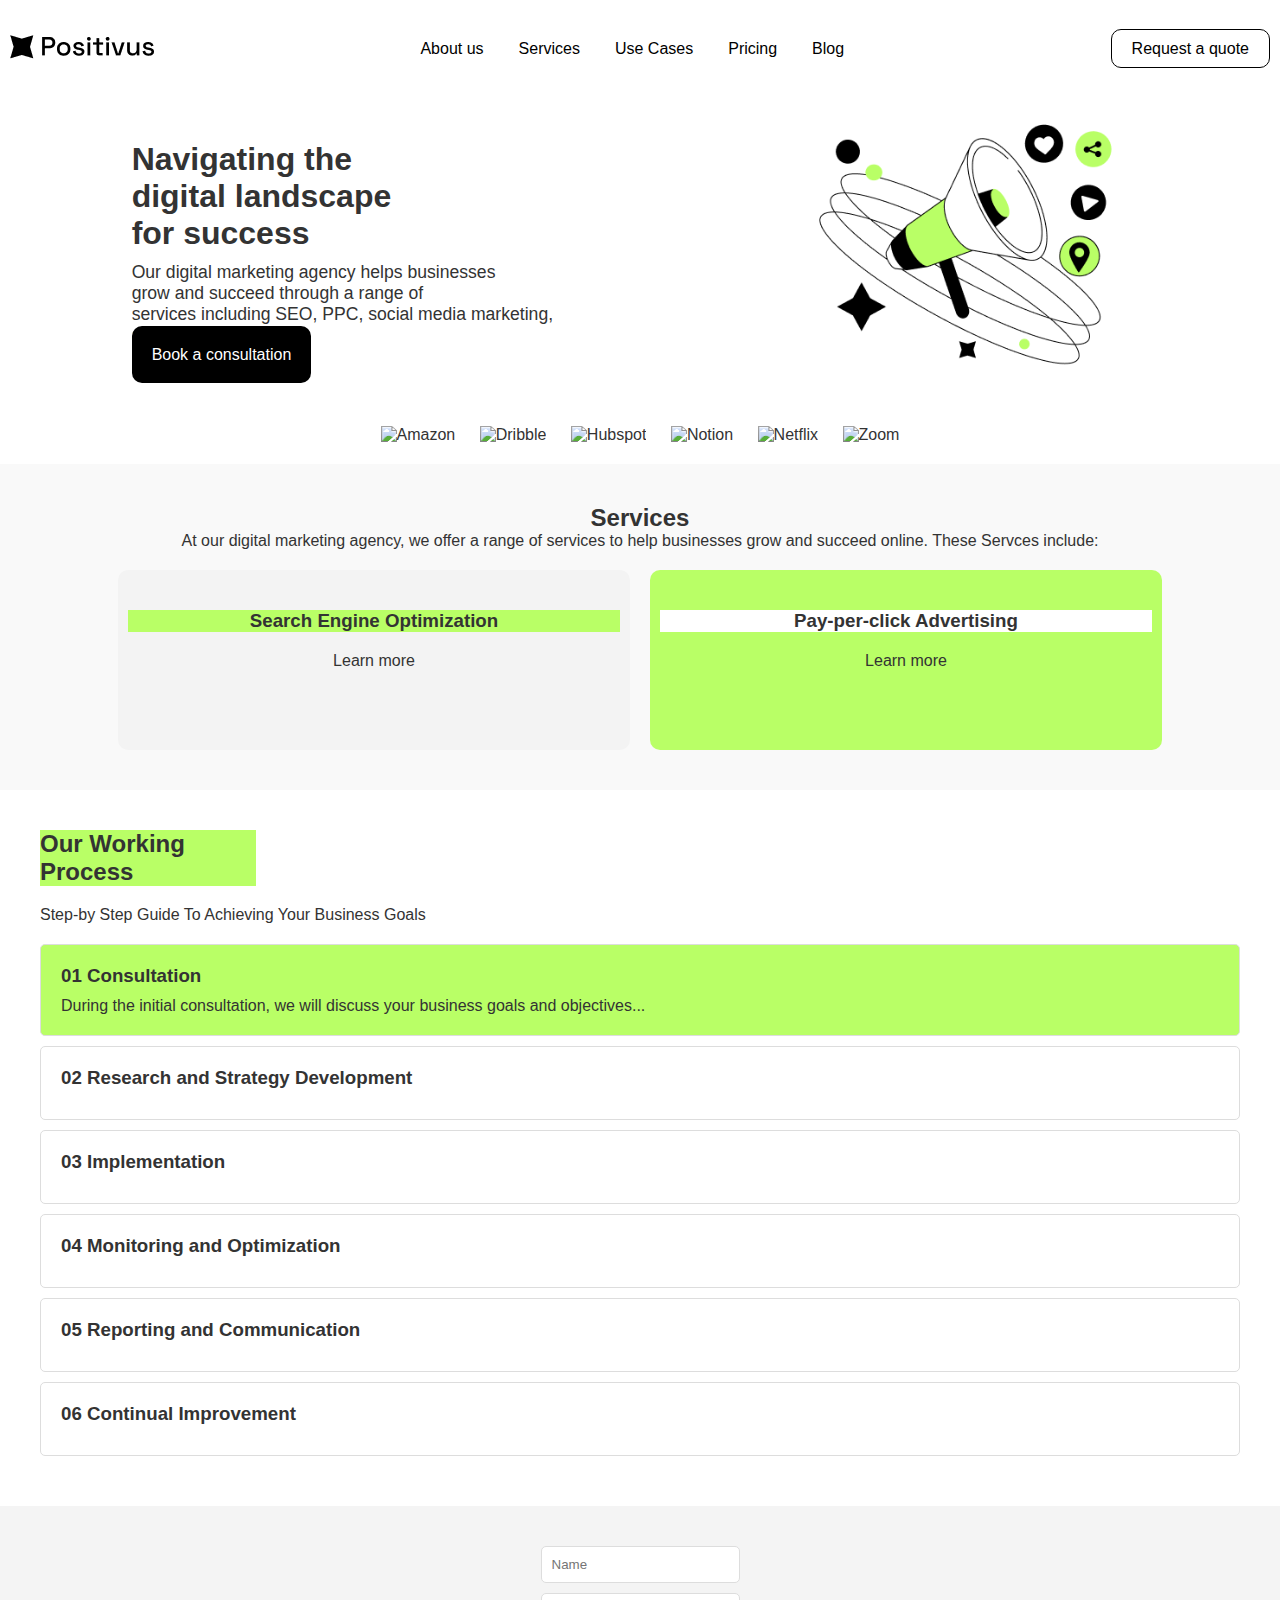
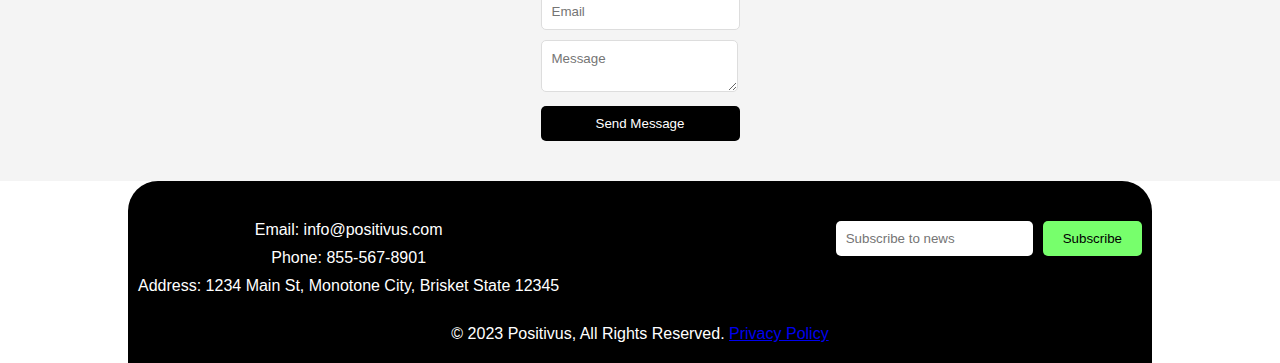
==== index.html @ 98055e0d "Positivus Digital Marketing" ====
<!DOCTYPE html>
<html lang="en">

<head>
    <meta charset="UTF-8">
    <meta name="viewport" content="width=device-width, initial-scale=1.0">
    <title>Positivus Digital Marketing</title>
    <link rel="stylesheet" href="./style.css">
</head>

<body>
    <!-- Header and Navbar Section -->
    <header>
        <div class="container">
            <div class="logo">
                <img src="./updated -images/Logo.png" alt="Positivus Logo">
                <!-- <h1>Positivus</h1> -->
            </div>
            <nav class="navbar">
                <ul>
                    <li><a href="#">About us</a></li>
                    <li><a href="#">Services</a></li>
                    <li><a href="#">Use Cases</a></li>
                    <li><a href="#">Pricing</a></li>
                    <li><a href="#">Blog</a></li>
                </ul>
            </nav>
            <div class="cta-button">
                <a href="#">Request a quote</a>
            </div>
        </div>
    </header>

    <!-- Main Banner Section -->
    <section class="banner">
        <div class="banner-div">
            <div class="banner-div1">
                <h1>Navigating the <br> digital landscape <br> for success</h1>
                <p>Our digital marketing agency helps businesses <br> grow and succeed through a range of <br> services including
                    SEO, PPC, social media marketing, <br>and content creation.</p>
                    <a href="#" class="btn">Book a consultation</a>
            </div>
            
            <img src="./updated -images/Frame 29.png" alt="" class="img22">
        </div>


    </section>

    <!-- Client Logos Section -->
    <section class="clients">
        <div class="client-logos">
            <img src="https://images.crowdspring.com/blog/wp-content/uploads/2023/07/03162944/amazon-logo-1.png"
                alt="Amazon">
            <img src="https://cdnlogo.com/logos/d/18/dribbble.svg" alt="Dribble">
            <img src="https://e7.pngegg.com/pngimages/281/858/png-clipart-logo-hubspot-inc-marketing-asg-capital-group-pty-ltd-brand-marketing-text-orange-thumbnail.png"
                alt="Hubspot">
            <img src="https://w7.pngwing.com/pngs/734/211/png-transparent-notion-logo-landscape-tech-companies-thumbnail.png"
                alt="Notion">
            <img src="https://encrypted-tbn0.gstatic.com/images?q=tbn:ANd9GcRQeRoc_BhrP-jahuwf0Hrxe48LiP6DiHWiiw&s"
                alt="Netflix">
            <img src="https://encrypted-tbn0.gstatic.com/images?q=tbn:ANd9GcS46NLYn85TeNKEI_LOfa6_KCtRcRvNSYjHnw&s"
                alt="Zoom">
        </div>
    </section>

    <!-- Services Section -->
    <section class="services">
        <div class="services-txt">
            <h2>Services</h2>
        <p>At our digital marketing agency, we offer a range of services to help businesses grow and succeed online.
            These Servces include:</p>
        </div>
        
        <div class="service-boxes">
            <div class="service-box1">
                <h3 style="background: #b9ff66; margin-top: 30px; width: auto;">Search Engine Optimization</h3>
                <p style="margin-top: 20px;">Learn more</p>
            </div>
            <div class="service-box">
                <h3  style="background: #ffffff; margin-top: 30px; width: auto;">Pay-per-click Advertising</h3>
                <p style="margin-top: 20px;">Learn more</p>
            </div>
        </div>
    </section>

    <!-- Working Process Section -->
    <section class="process">
        <h2 style="background-color: #b9ff66; width: 18%;">Our Working Process</h2>
        <p class="pp2">Step-by Step Guide To Achieving Your Business Goals</p>
        <div class="accordion">
            <div class="accordion-item" style="background-color: #b9ff66;">
                <h3>01 Consultation</h3>
                <p>During the initial consultation, we will discuss your business goals and objectives...</p>
            </div>
            <div class="accordion-item">
                <h3>02 Research and Strategy Development</h3>
            </div>
            <div class="accordion-item">
                <h3>03 Implementation</h3>
            </div>
            <div class="accordion-item">
                <h3>04 Monitoring and Optimization</h3>
            </div>
            <div class="accordion-item">
                <h3>05 Reporting and Communication</h3>
            </div>
            <div class="accordion-item">
                <h3>06 Continual Improvement</h3>
            </div>
        </div>
    </section>

    <!-- Contact Form Section -->
    <section class="contact">
        <form>
            <div class="form-group">
                <input type="text" name="name" placeholder="Name">
            </div>
            <div class="form-group">
                <input type="email" name="email" placeholder="Email">
            </div>
            <div class="form-group">
                <textarea name="message" placeholder="Message"></textarea>
            </div>
            <button type="submit">Send Message</button>
        </form>
    </section>

    <!-- Footer Section -->
    <footer>
        <div class="footer-container">
            <div class="footer-info">
                <p>Email: info@positivus.com</p>
                <p>Phone: 855-567-8901</p>
                <p>Address: 1234 Main St, Monotone City, Brisket State 12345</p>
            </div>
            <div class="subscribe">
                <form>
                    <input type="email" placeholder="Subscribe to news">
                    <button type="submit">Subscribe</button>
                </form>
            </div>
        </div>
        <p>© 2023 Positivus, All Rights Reserved. <a href="#">Privacy Policy</a></p>
    </footer>
</body>

</html>
---- style.css ----
/* General Styles */
* {
    margin: 0;
    padding: 0;
    box-sizing: border-box;
    font-family: Arial, sans-serif;
}

body {
    background-color: #fff;
    color: #333;
}

/* Header and Navbar */
header {
    /* background-color: #000; */
    padding-top: 20px;
    color: #fff;
}

.container {
    display: flex;
    justify-content: space-between;
    align-items: center;
    margin: 10px
}
.img22 {
    width: 30%;
}
.logo h1 {
    /* width: 150px; */
    color: black;
}

.navbar ul {
    list-style-type: none;
    display: flex;
    gap: 15px;
}

.navbar ul li a {
    color: black;
    text-decoration: none;
    margin: 10px;
    float: left;
}
.pp2 {
    margin-bottom: 20px;
    margin-top: 20px;
}
.cta-button a {
    background-color: transparent;
    padding: 10px 20px;
    color: #000;
    text-decoration: none;
    border-radius: 10px;
    border: 1px solid black;
}

/* Banner */
.banner {
    /* text-align: center; */
    padding-top: 20px;
    /* background-color: #f4f4f4;banner */
}

.banner h1 {
    font-size: 2em;
    margin-bottom: 10px;
}

.banner p {
    font-size: 1.1em;
}
.banner-div {
    display: flex;
    justify-content: space-around;
    align-items: center;
    margin: 20px;
}
.banner .btn {
    /* margin-top: 20px; */
    background-color: #000;
    color: #fff;
    padding: 20px 20px;
    text-decoration: none;
    border-radius: 10px;
    /* margin-top: 50px; */
    
}

/* Client Logos */
.clients {
    padding: 20px 0;
    text-align: center;
}

.client-logos img {
    margin: 0 10px;
    width: 14%;
}

/* Services */
.services {
    background-color: #f9f9f9;
    padding: 40px 0;
    text-align: center;
}

.service-boxes {
    display: flex;
    flex-wrap: wrap;
    justify-content: center;
    gap: 20px;
    padding-top: 20px;
}
.service-box1 {
    background-color: #f3f3f3;
    padding: 10px;
    width: 40%;
    height: 20vh;
    border-radius: 10px;
    text-align: center;
}
.service-box {
    background-color: #b9ff66;
    padding: 10px;
    width: 40%;
    height: 20vh;
    border-radius: 10px;
    text-align: center;
}

/* Working Process */
.process {
    padding: 40px;
    background-color: #fff;
}

.accordion-item {
    border: 1px solid #ddd;
    padding: 20px;
    margin-bottom: 10px;
    border-radius: 5px;
}

.accordion-item h3 {
    margin-bottom: 10px;
}

/* Contact Form */
    .contact {
        padding: 40px;
        background-color: #f4f4f4;
        display: flex;
        justify-content: center;
}

.contact form {
    display: flex;
    flex-direction: column;
    gap: 10px;
}

.contact input, .contact textarea {
    padding: 10px;
    border: 1px solid #ddd;
    border-radius: 5px;
}

.contact button {
    padding: 10px;
    background-color: #000;
    color: #fff;
    border: none;
    border-radius: 5px;
    cursor: pointer;
}

/* Footer */
footer {
    background-color: #000;
    color: #fff;
    padding: 20px 10px;
    text-align: center;
    height: 100%;
    width: 80%;
    margin: 0 auto;
    border-top-right-radius: 30px;
    border-top-left-radius: 30px;
}

.footer-container {
    display: flex;
    justify-content: space-between;
    padding: 20px 0;
}

.footer-container p {
    margin-bottom: 10px;
}

.subscribe form {
    display: flex;
    gap: 10px;
}

.subscribe input {
    padding: 10px;
    border: none;
    border-radius: 5px;
}

.subscribe button {
    background-color: #77ff6c;
    border: none;
    padding: 10px 20px;
    border-radius: 5px;
}

/* Responsive Styles */
@media screen and (max-width: 768px) {
    .container {
        flex-direction: column;
        align-items: flex-start;
    }

    .navbar ul {
        display: none;
    }
    .cta-button a {
        display: none;
    }
    .service-boxes {
        flex-direction: column;
        align-items: center;
    }

    .footer-container {
        flex-direction: column;
        align-items: center;
    }
    .banner-div {
        flex-wrap: wrap;
    }
    .img22 {
        width: 100%;
        padding-top: 50px;
    }
    .subscribe form {
        flex-wrap: wrap;
        justify-content: center;
    }
}
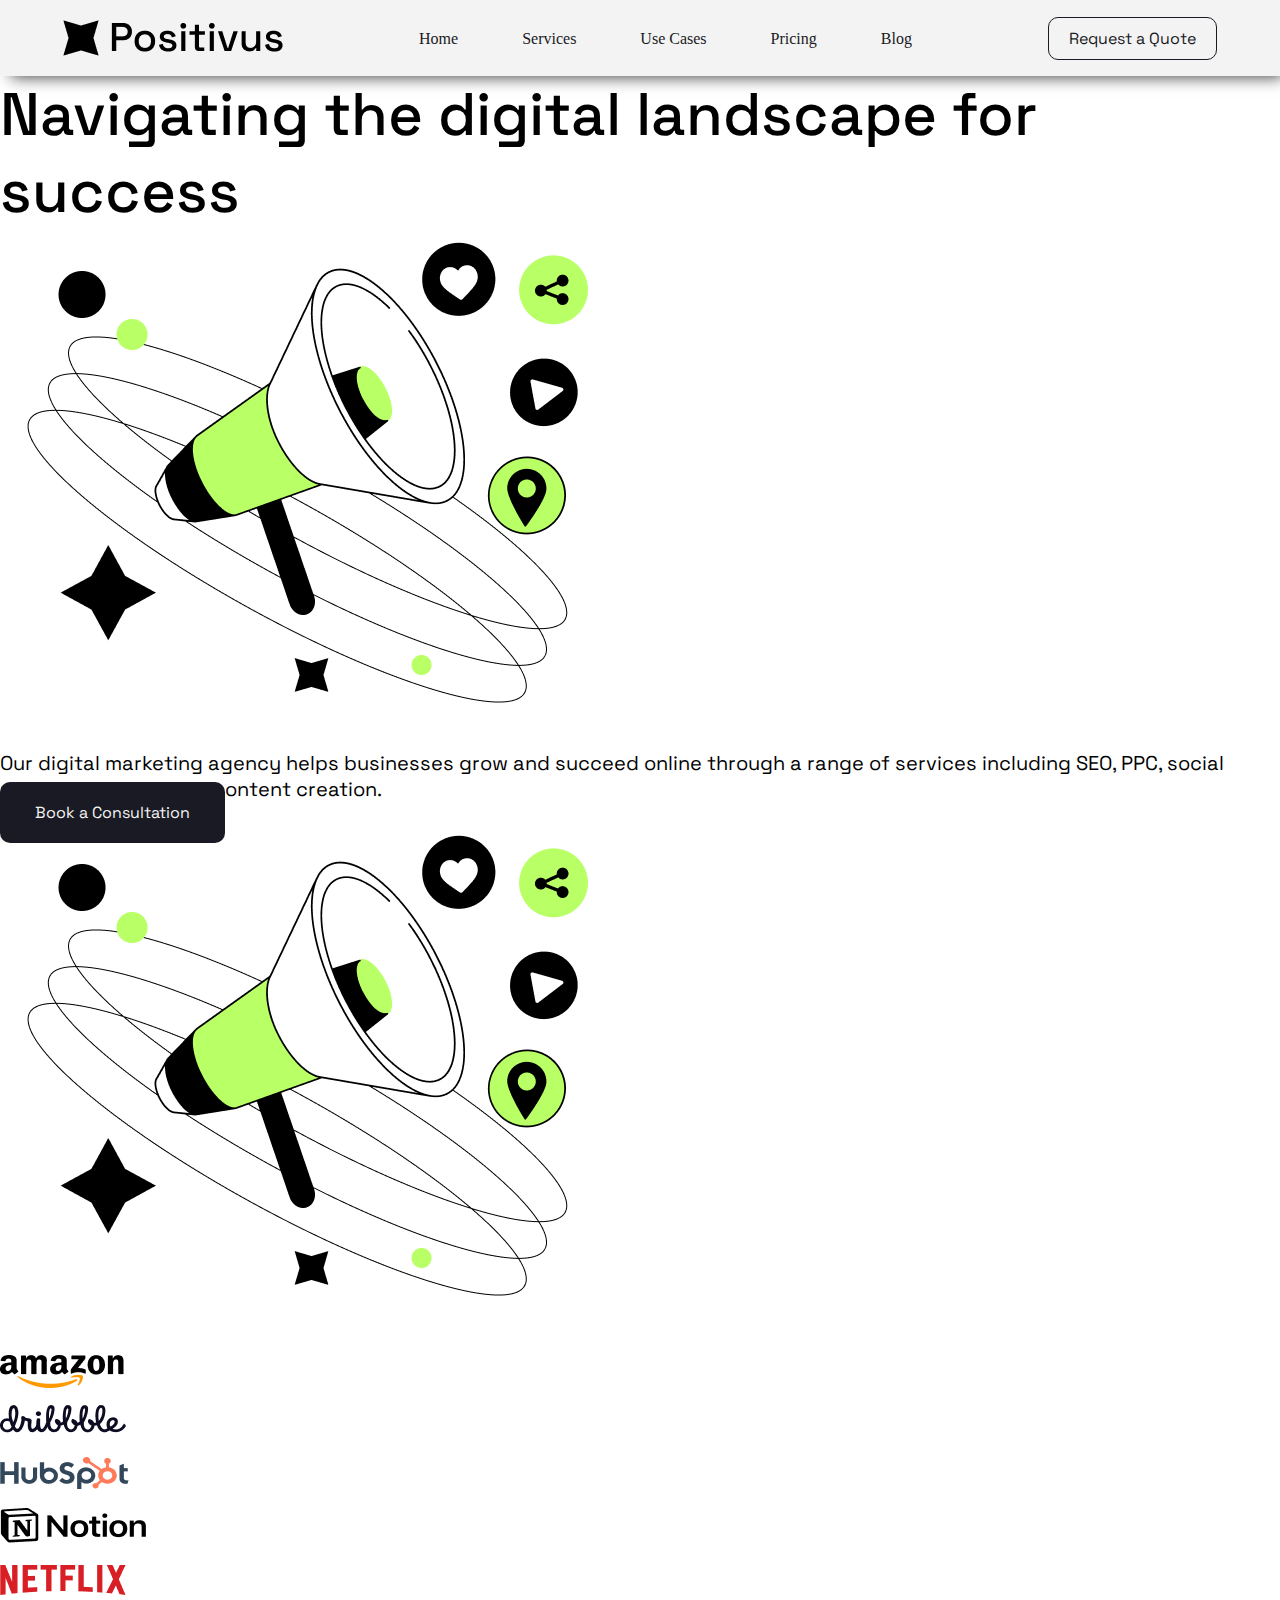
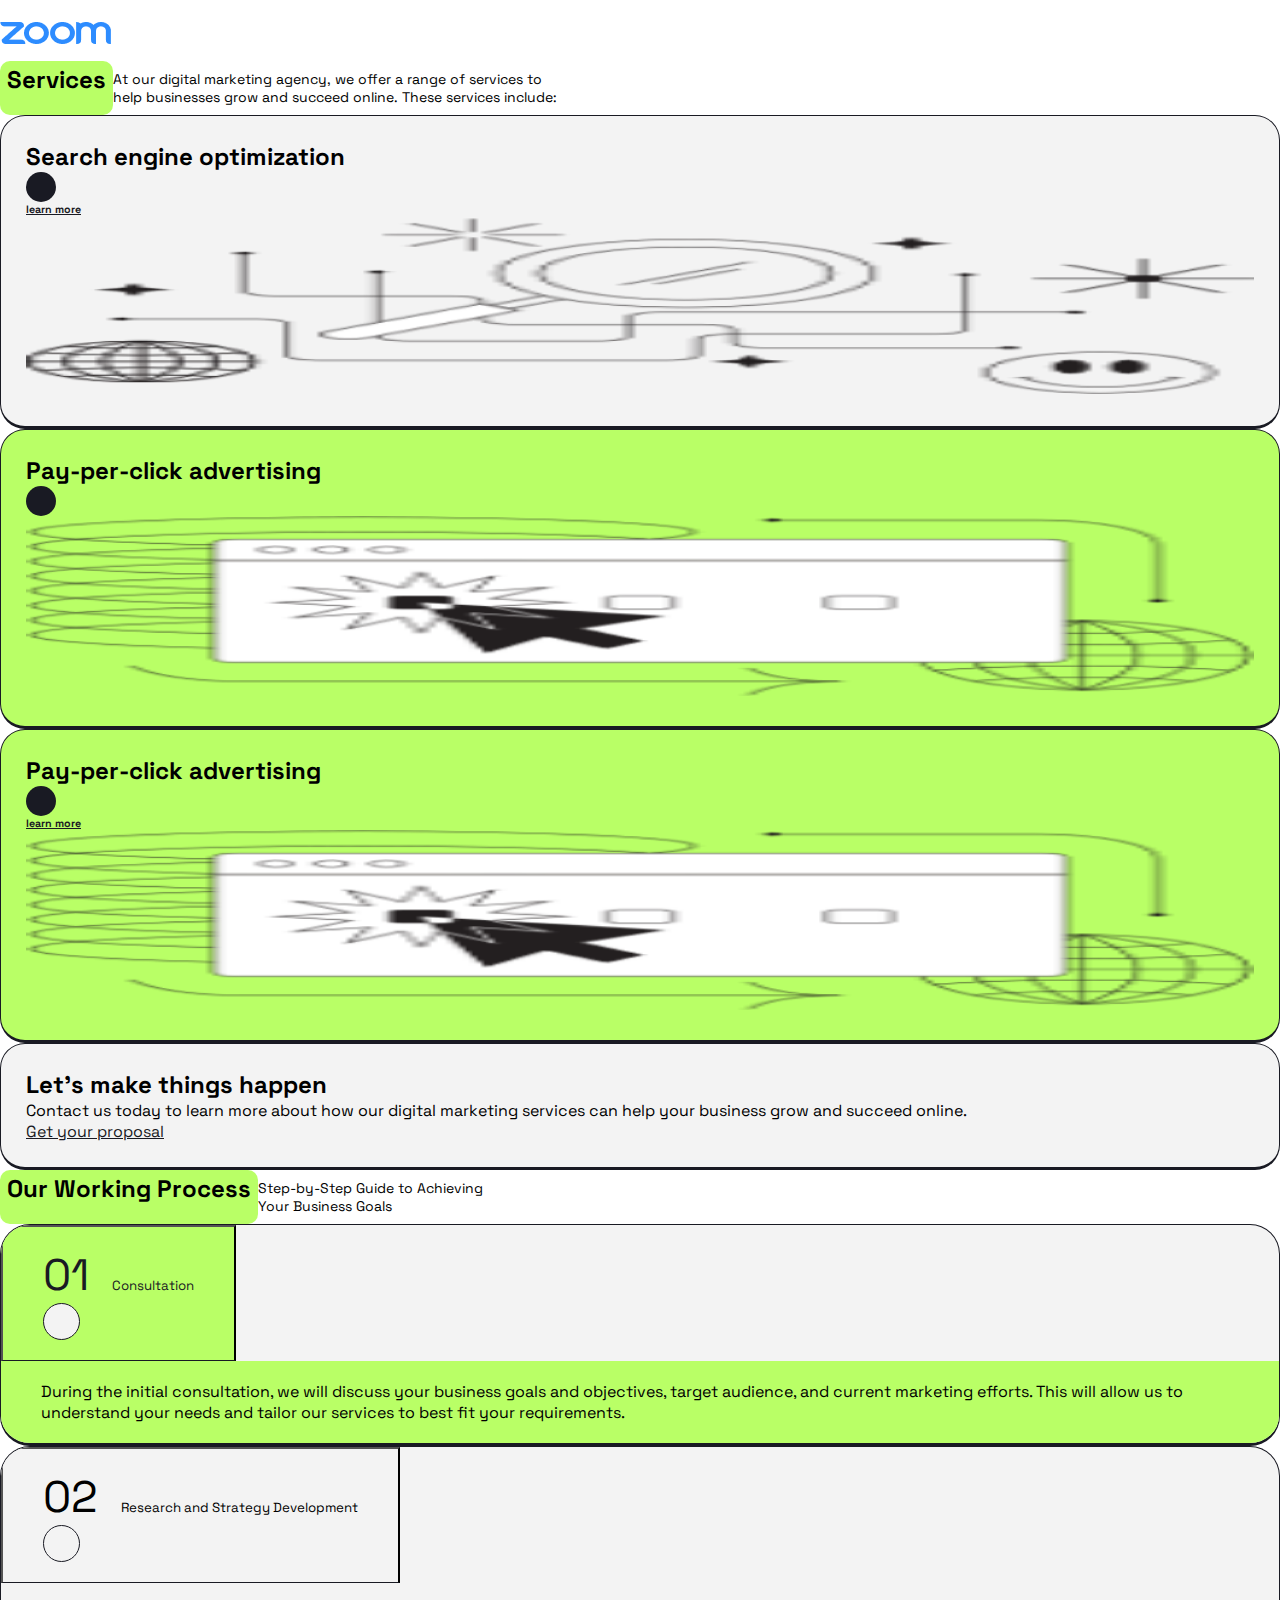
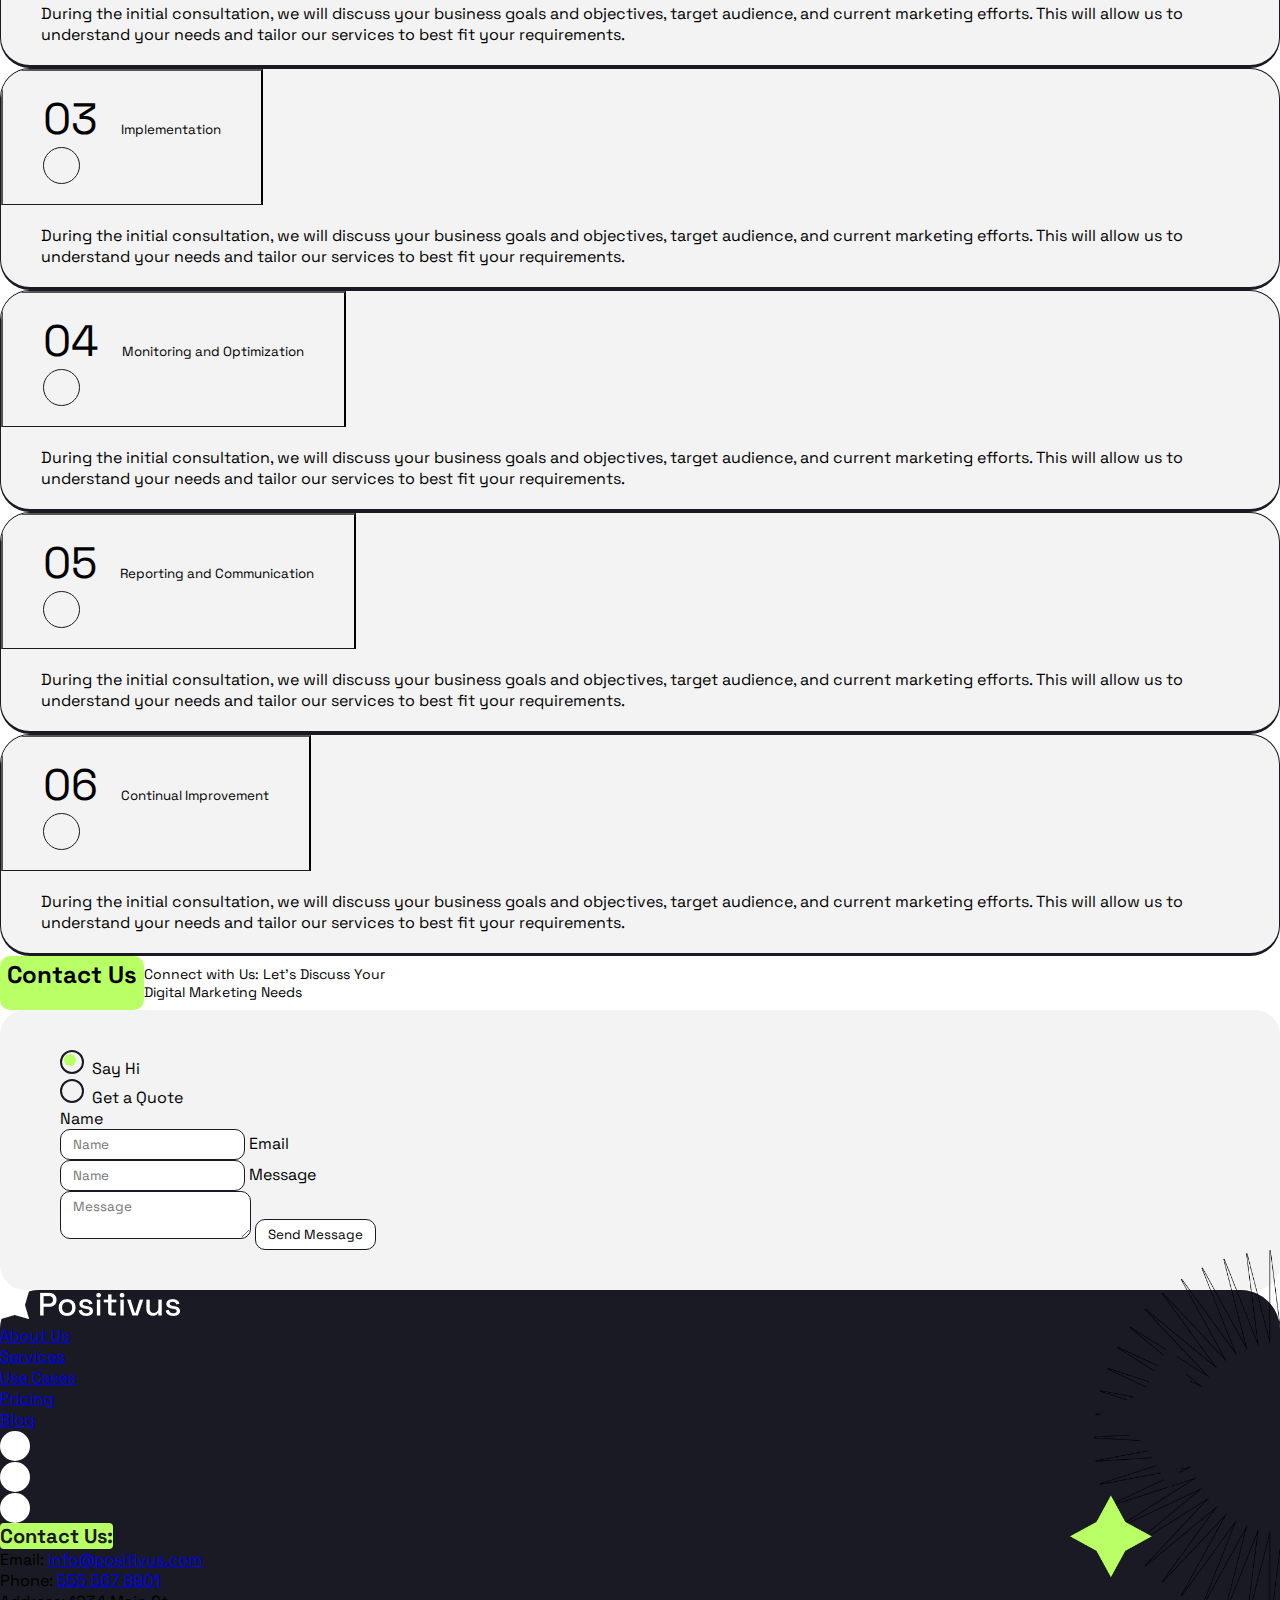
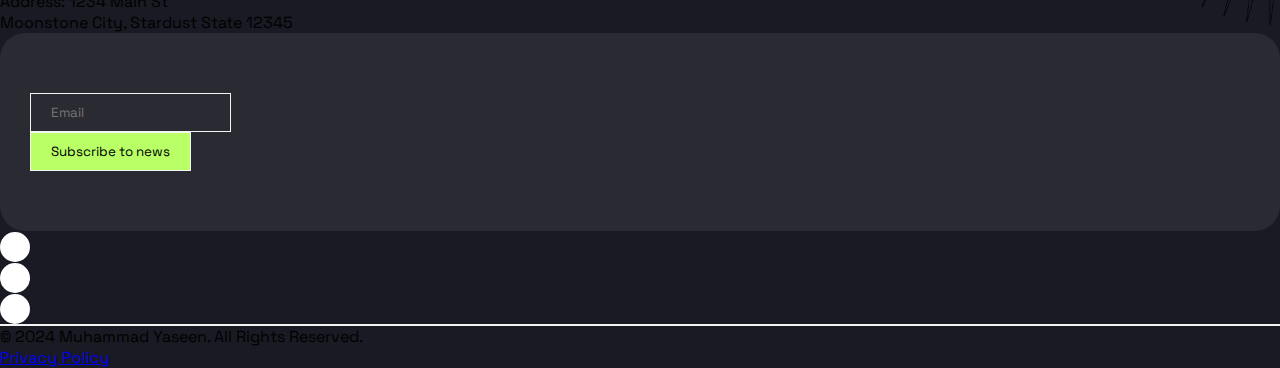
==== commit 684e2bec: "Hackathon" ====
--- a/index.html
+++ b/index.html
@@ -1,149 +1,398 @@
-<!DOCTYPE html>
+<!doctype html>
 <html lang="en">
-
-<head>
-    <meta charset="UTF-8">
-    <meta name="viewport" content="width=device-width, initial-scale=1.0">
-    <title>Positivus Digital Marketing</title>
+  <head>
+    <meta charset="utf-8">
+    <meta name="viewport" content="width=device-width, initial-scale=1">
+    <title>Positivus</title>
+    <link href="https://cdn.jsdelivr.net/npm/bootstrap@5.2.3/dist/css/bootstrap.min.css" rel="stylesheet" integrity="sha384-rbsA2VBKQhggwzxH7pPCaAqO46MgnOM80zW1RWuH61DGLwZJEdK2Kadq2F9CUG65" crossorigin="anonymous">
+    <link rel="stylesheet" href="https://cdnjs.cloudflare.com/ajax/libs/font-awesome/6.6.0/css/all.min.css" integrity="sha512-Kc323vGBEqzTmouAECnVceyQqyqdsSiqLQISBL29aUW4U/M7pSPA/gEUZQqv1cwx4OnYxTxve5UMg5GT6L4JJg==" crossorigin="anonymous" referrerpolicy="no-referrer" />
     <link rel="stylesheet" href="./style.css">
-</head>
-
-<body>
-    <!-- Header and Navbar Section -->
-    <header>
+  </head>
+  <body>
+    
+    <div class="navbar bg-white">
+        <div class="nav-logo">
+          <a href="#">
+            <img src="./assets/images/logo.png" alt="">
+          </a>
+        </div>
+        <div class="nav-items">
+          <ul class="my-0">
+            <li><a href="#"> Home </a></li>
+            <li><a href="#"> Services </a></li>
+            <li><a href="#"> Use Cases </a></li>
+            <li><a href="#"> Pricing </a></li>
+            <li><a href="#"> Blog </a></li>
+          </ul>
+        </div>
+        <div class="nav-button">
+          <div class="anim-layer"></div>
+          <a href="#">Request a Quote</a>
+        </div>
+        <div id="hamburger-menu">&#9776;</div>
+      </div>
+  
+      <div id="mobile-menu">
+        <div class="mobile-nav-items">
+          <ul>
+            <li><a href="#"> Home </a></li>
+            <li><a href="#"> Services </a></li>
+            <li><a href="#"> Use Cases </a></li>
+            <li><a href="#"> Pricing </a></li>
+            <li><a href="#"> Blog </a></li>
+          </ul>
+        </div>
+        <div class="mobile-nav-button">
+          <div class="anim-layer"></div>
+          <a href="#">Request a Quote</a>
+        </div>
+        <div id="hamburger-cross">&#10006;</div>
+      </div>
+
+      <main>
+        <section class="hero-section">
+            <div class="container mt-5">
+                <div class="row">
+                    <div class="col-lg-6 d-flex flex-column align-items-center">
+                        <div class="hero-content">
+                            <h1 class="mb-4">Navigating the digital landscape for success</h1>
+                            <img class="img-fluid d-block d-lg-none" src="./assets/images/Illustration.png" alt="">
+                            <p class="mb-5">Our digital marketing agency helps businesses grow and succeed online through a range of services including SEO, PPC, social media marketing, and content creation.</p>
+                            <a class="button w-100 d-inline-block text-center d-lg-inline" href="">Book a Consultation</a>
+                        </div>
+                    </div>
+                    <div class="col-lg-6 d-none d-lg-block">
+                        <img class="img-fluid" src="./assets/images/Illustration.png" alt="">
+                    </div>
+                </div>
+            </div>
+        </section>
+
+        <section class="logo-section my-5 pt-5 py-lg-5">
+            <div class="container">
+                <div class="row">
+                    <div class="col-4 my-2 my-lg-0 col-lg-2 d-flex justify-content-center">
+                        <img src="./assets/images/Company-logo.png" alt="" srcset="">
+                    </div>
+                    <div class="col-4 my-2 my-lg-0 col-lg-2 d-flex justify-content-center">
+                        <img src="./assets/images/Company-logo-1.png" alt="" srcset="">
+                    </div>
+                    <div class="col-4 my-2 my-lg-0 col-lg-2 d-flex justify-content-center">
+                        <img src="./assets/images/Company-logo-2.png" alt="" srcset="">
+                    </div>
+                    <div class="col-4 my-2 my-lg-0 col-lg-2 d-flex justify-content-center">
+                        <img src="./assets/images/Company-logo-3.png" alt="" srcset="">
+                    </div>
+                    <div class="col-4 my-2 my-lg-0 col-lg-2 d-flex justify-content-center">
+                        <img src="./assets/images/Company-logo-4.png" alt="" srcset="">
+                    </div>
+                    <div class="col-4 my-2 my-lg-0 col-lg-2 d-flex justify-content-center">
+                        <img src="./assets/images/Company-logo-5.png" alt="" srcset="">
+                    </div>
+                </div>
+            </div>
+        </section>
+
+        <section class="services">
+            <div class="container">
+                <div class="row d-flex flex-nowrap flex-row">
+                    <div class="heading d-block text-center text-lg-start d-lg-flex align-items-lg-center mb-5">
+                        <h2 class="mb-0 d-inline-block mb-4 mb-lg-0">Services</h2>
+                        <p class="ps-4 mb-0">
+                            At our digital marketing agency, we offer a range of services to <br> help businesses grow and succeed online. These services include:</p>
+                    </div>
+                </div>
+                <div class="row">
+                    <div class="col-lg-6">
+                        <div class="services-card services-card-one d-none d-lg-block">
+                            <div class="row">
+                                <div class="col-lg-6 d-flex flex-column justify-content-between">
+                                    <h2>Search engine optimization</h2>
+                                    <a href="#" class="d-flex text-decoration-none">
+                                        <i class="fa-solid fa-arrow-right"></i>
+                                        <h6 class="mb-0">learn more</h6>
+                                    </a>
+                                </div>
+                                <div class="col-lg-6">
+                                    <img class="img-fluid" src="./assets/images/services-1.png" alt="">
+                                </div>
+                            </div>
+                        </div>
+                        <div class="services-card services-card-two d-block d-lg-none p-5">
+                              <div class="col-lg-6 d-flex flex-column justify-content-between">
+                                  <h2>Pay-per-click
+                                      advertising</h2>
+                                      <div class="d-flex justify-content-between align-items-end">
+                                        <a href="#" class="d-flex text-decoration-none">
+                                          <i class="fa-solid fa-arrow-right"></i>
+                                        </a>
+                                        <img src="./assets/images/services-2.png" alt="">
+                                      </div>
+                              </div>
+                        </div>
+                    </div>
+                    <div class="col-lg-6">
+                        <div class="services-card services-card-two d-none d-lg-block">
+                            <div class="row">
+                                <div class="col-lg-6 d-flex flex-column justify-content-between">
+                                    <h2>Pay-per-click
+                                        advertising</h2>
+                                    <a href="#" class="d-flex text-decoration-none">
+                                        <i class="fa-solid fa-arrow-right"></i>
+                                        <h6 class="mb-0">learn more</h6>
+                                    </a>
+                                </div>
+                                <div class="col-lg-6">
+                                    <img class="img-fluid" src="./assets/images/services-2.png" alt="">
+                                </div>
+                            </div>
+                        </div>
+                        <div class="services-card services-card-one border-0 d-block d-lg-none p-5 mt-5">
+                          <h2>Let’s make things happen</h2>
+                          <p>Contact us today to learn more about how our digital marketing services can help your business grow and succeed online.</p>
+                          <a class="bg-dark text-white w-100 d-inline-block py-3 rounded-4 text-center text-decoration-none" href="">Get your proposal</a>
+                        </div>
+                    </div>
+                </div>
+            </div>
+        </section>
+
+        <section class="working-process my-5">
+            <div class="container">
+                <div class="row">
+                    <div class="row d-flex flex-nowrap flex-row">
+                        <div class="heading d-block text-center text-lg-start d-lg-flex align-items-lg-center mb-5">
+                            <h2 class="mb-0 d-inline-block mb-4 mb-lg-0">Our Working Process </h2>
+                            <p class="ps-4 mb-0">Step-by-Step Guide to Achieving <br> Your Business Goals</p>
+                        </div>
+                    </div>
+                </div>
+                <div class="row">
+                    <div class="accordion mt-2 mt-lg-5" id="accordionExample">
+                      <div class="accordion-item mb-4">
+                        <h2 class="accordion-header" id="headingOne">
+                            <button class="accordion-button" type="button" data-bs-toggle="collapse" data-bs-target="#collapseOne" aria-expanded="true" aria-controls="collapseOne">
+                                <span class="accordian-numbers">01</span> Consultation
+                            </button>
+                        </h2>
+                        <div id="collapseOne" class="accordion-collapse collapse show" aria-labelledby="headingOne" data-bs-parent="#accordionExample">
+                            <div class="accordion-body">
+                              During the initial consultation, we will discuss your business goals and objectives, target audience, and current marketing efforts. This will allow us to understand your needs and tailor our services to best fit your requirements.    
+                            </div>
+                        </div>
+                    </div>
+                    <div class="accordion-item mb-4">
+                        <h2 class="accordion-header" id="headingTwo">
+                            <button class="accordion-button collapsed" type="button" data-bs-toggle="collapse" data-bs-target="#collapseTwo" aria-expanded="false" aria-controls="collapseTwo">
+                                <span class="accordian-numbers">02</span> Research and Strategy Development
+                            </button>
+                        </h2>
+                        <div id="collapseTwo" class="accordion-collapse collapse" aria-labelledby="headingTwo" data-bs-parent="#accordionExample">
+                            <div class="accordion-body">
+                              During the initial consultation, we will discuss your business goals and objectives, target audience, and current marketing efforts. This will allow us to understand your needs and tailor our services to best fit your requirements.    
+                            </div>
+                        </div>
+                    </div>
+                    <div class="accordion-item mb-4">
+                        <h2 class="accordion-header" id="headingThree">
+                            <button class="accordion-button collapsed" type="button" data-bs-toggle="collapse" data-bs-target="#collapseThree" aria-expanded="false" aria-controls="collapseThree">
+                                <span class="accordian-numbers">03</span> Implementation
+                            </button>
+                        </h2>
+                        <div id="collapseThree" class="accordion-collapse collapse" aria-labelledby="headingThree" data-bs-parent="#accordionExample">
+                            <div class="accordion-body">
+                              During the initial consultation, we will discuss your business goals and objectives, target audience, and current marketing efforts. This will allow us to understand your needs and tailor our services to best fit your requirements.    
+                            </div>
+                        </div>
+                    </div>
+                    <div class="accordion-item mb-4">
+                        <h2 class="accordion-header" id="headingFour">
+                            <button class="accordion-button collapsed" type="button" data-bs-toggle="collapse" data-bs-target="#collapseFour" aria-expanded="false" aria-controls="collapseFour">
+                                <span class="accordian-numbers">04</span> Monitoring and Optimization
+                            </button>
+                        </h2>
+                        <div id="collapseFour" class="accordion-collapse collapse" aria-labelledby="headingFour" data-bs-parent="#accordionExample">
+                            <div class="accordion-body">
+                              During the initial consultation, we will discuss your business goals and objectives, target audience, and current marketing efforts. This will allow us to understand your needs and tailor our services to best fit your requirements.    
+                            </div>
+                        </div>
+                    </div>
+                    <div class="accordion-item mb-4">
+                        <h2 class="accordion-header" id="headingFive">
+                            <button class="accordion-button collapsed" type="button" data-bs-toggle="collapse" data-bs-target="#collapseFive" aria-expanded="false" aria-controls="collapseFive">
+                                <span class="accordian-numbers">05</span> Reporting and Communication
+                            </button>
+                        </h2>
+                        <div id="collapseFive" class="accordion-collapse collapse" aria-labelledby="headingFive" data-bs-parent="#accordionExample">
+                            <div class="accordion-body">
+                              During the initial consultation, we will discuss your business goals and objectives, target audience, and current marketing efforts. This will allow us to understand your needs and tailor our services to best fit your requirements.    
+                            </div>
+                        </div>
+                    </div>
+                    <div class="accordion-item mb-4">
+                        <h2 class="accordion-header" id="headingSix">
+                            <button class="accordion-button collapsed" type="button" data-bs-toggle="collapse" data-bs-target="#collapseSix" aria-expanded="false" aria-controls="collapseSix">
+                                <span class="accordian-numbers">06</span> Continual Improvement
+                            </button>
+                        </h2>
+                        <div id="collapseSix" class="accordion-collapse collapse" aria-labelledby="headingSix" data-bs-parent="#accordionExample">
+                            <div class="accordion-body">
+                              During the initial consultation, we will discuss your business goals and objectives, target audience, and current marketing efforts. This will allow us to understand your needs and tailor our services to best fit your requirements.    
+                            </div>
+                        </div>
+                    </div>                    
+                      </div>
+                </div>
+            </div>
+        </section>
+
+        <section class="contact-us my-5">
+            <div class="container">
+                <div class="row">
+                    <div class="row d-flex flex-nowrap flex-row">
+                        <div class="heading d-block text-center text-lg-start d-lg-flex align-items-lg-center mb-5">
+                            <h2 class="mb-0 d-inline-block mb-4 mb-lg-0">Contact Us</h2>
+                            <p class="ps-4 mb-0">Connect with Us: Let's Discuss Your <br> Digital Marketing Needs</p>
+                        </div>
+                    </div>
+                </div>
+                <div class="contact-wrapper position-relative overflow-hidden">
+                    <div class="row">
+                        <div class="col-lg-8">
+                            <form action="">
+                                <div class="d-flex justify-content-around justify-content-lg-start">
+                                    <div class="d-flex align-items-center">
+                                      <div class="radio-button-container">
+                                        <input type="radio" id="say-hi" name="greeting" checked>
+                                        <label class="d-flex align-items-center" for="say-hi">
+                                          <span class="custom-radio"></span> Say Hi
+                                        </label>
+                                      </div>
+                                    </div>
+                                    <div class="ms-3 d-flex align-items-center">
+                                      <div class="radio-button-container">
+                                        <input type="radio" id="get-a-quote" name="greeting">
+                                        <label class="d-flex align-items-center" for="get-a-quote">
+                                          <span class="custom-radio"></span> Get a Quote
+                                        </label>
+                                      </div>
+                                    </div>
+                                </div>
+                                <label class="mt-3" for="">Name</label> <br>
+                                <input class="form-control" type="text" placeholder="Name">
+                                
+                                <label class="mt-3" for="">Email</label> <br>
+                                <input class="form-control" type="email" placeholder="Name">
+
+                                <label class="mt-3" for="">Message</label> <br>
+                                <textarea class="form-control" name="" id="" placeholder="Message"></textarea>
+
+                                <input class="form-control mt-4 bg-dark text-white" type="submit" value="Send Message">
+                            </form>
+                        </div>
+                            <img class="contact-bg d-none d-lg-block" src="./assets/images/contact-bg.png" alt="">
+                        
+                    </div>
+                </div>
+            </div>
+        </section>
+      </main>
+
+      <footer>
         <div class="container">
-            <div class="logo">
-                <img src="./updated -images/Logo.png" alt="Positivus Logo">
-                <!-- <h1>Positivus</h1> -->
-            </div>
-            <nav class="navbar">
-                <ul>
-                    <li><a href="#">About us</a></li>
-                    <li><a href="#">Services</a></li>
-                    <li><a href="#">Use Cases</a></li>
-                    <li><a href="#">Pricing</a></li>
-                    <li><a href="#">Blog</a></li>
-                </ul>
-            </nav>
-            <div class="cta-button">
-                <a href="#">Request a quote</a>
-            </div>
-        </div>
-    </header>
-
-    <!-- Main Banner Section -->
-    <section class="banner">
-        <div class="banner-div">
-            <div class="banner-div1">
-                <h1>Navigating the <br> digital landscape <br> for success</h1>
-                <p>Our digital marketing agency helps businesses <br> grow and succeed through a range of <br> services including
-                    SEO, PPC, social media marketing, <br>and content creation.</p>
-                    <a href="#" class="btn">Book a consultation</a>
-            </div>
-            
-            <img src="./updated -images/Frame 29.png" alt="" class="img22">
-        </div>
-
-
-    </section>
-
-    <!-- Client Logos Section -->
-    <section class="clients">
-        <div class="client-logos">
-            <img src="https://images.crowdspring.com/blog/wp-content/uploads/2023/07/03162944/amazon-logo-1.png"
-                alt="Amazon">
-            <img src="https://cdnlogo.com/logos/d/18/dribbble.svg" alt="Dribble">
-            <img src="https://e7.pngegg.com/pngimages/281/858/png-clipart-logo-hubspot-inc-marketing-asg-capital-group-pty-ltd-brand-marketing-text-orange-thumbnail.png"
-                alt="Hubspot">
-            <img src="https://w7.pngwing.com/pngs/734/211/png-transparent-notion-logo-landscape-tech-companies-thumbnail.png"
-                alt="Notion">
-            <img src="https://encrypted-tbn0.gstatic.com/images?q=tbn:ANd9GcRQeRoc_BhrP-jahuwf0Hrxe48LiP6DiHWiiw&s"
-                alt="Netflix">
-            <img src="https://encrypted-tbn0.gstatic.com/images?q=tbn:ANd9GcS46NLYn85TeNKEI_LOfa6_KCtRcRvNSYjHnw&s"
-                alt="Zoom">
-        </div>
-    </section>
-
-    <!-- Services Section -->
-    <section class="services">
-        <div class="services-txt">
-            <h2>Services</h2>
-        <p>At our digital marketing agency, we offer a range of services to help businesses grow and succeed online.
-            These Servces include:</p>
-        </div>
-        
-        <div class="service-boxes">
-            <div class="service-box1">
-                <h3 style="background: #b9ff66; margin-top: 30px; width: auto;">Search Engine Optimization</h3>
-                <p style="margin-top: 20px;">Learn more</p>
-            </div>
-            <div class="service-box">
-                <h3  style="background: #ffffff; margin-top: 30px; width: auto;">Pay-per-click Advertising</h3>
-                <p style="margin-top: 20px;">Learn more</p>
-            </div>
-        </div>
-    </section>
-
-    <!-- Working Process Section -->
-    <section class="process">
-        <h2 style="background-color: #b9ff66; width: 18%;">Our Working Process</h2>
-        <p class="pp2">Step-by Step Guide To Achieving Your Business Goals</p>
-        <div class="accordion">
-            <div class="accordion-item" style="background-color: #b9ff66;">
-                <h3>01 Consultation</h3>
-                <p>During the initial consultation, we will discuss your business goals and objectives...</p>
-            </div>
-            <div class="accordion-item">
-                <h3>02 Research and Strategy Development</h3>
-            </div>
-            <div class="accordion-item">
-                <h3>03 Implementation</h3>
-            </div>
-            <div class="accordion-item">
-                <h3>04 Monitoring and Optimization</h3>
-            </div>
-            <div class="accordion-item">
-                <h3>05 Reporting and Communication</h3>
-            </div>
-            <div class="accordion-item">
-                <h3>06 Continual Improvement</h3>
-            </div>
-        </div>
-    </section>
-
-    <!-- Contact Form Section -->
-    <section class="contact">
-        <form>
-            <div class="form-group">
-                <input type="text" name="name" placeholder="Name">
-            </div>
-            <div class="form-group">
-                <input type="email" name="email" placeholder="Email">
-            </div>
-            <div class="form-group">
-                <textarea name="message" placeholder="Message"></textarea>
-            </div>
-            <button type="submit">Send Message</button>
-        </form>
-    </section>
-
-    <!-- Footer Section -->
-    <footer>
-        <div class="footer-container">
-            <div class="footer-info">
-                <p>Email: info@positivus.com</p>
-                <p>Phone: 855-567-8901</p>
-                <p>Address: 1234 Main St, Monotone City, Brisket State 12345</p>
-            </div>
-            <div class="subscribe">
-                <form>
-                    <input type="email" placeholder="Subscribe to news">
-                    <button type="submit">Subscribe</button>
-                </form>
-            </div>
-        </div>
-        <p>© 2023 Positivus, All Rights Reserved. <a href="#">Privacy Policy</a></p>
-    </footer>
-</body>
-
+          <div class="row p-5">
+            <div class="col-lg-12">
+                <div class="row">
+                  <div class="col-lg-3 text-center text-lg-start mb-5 mb-lg-0">
+                    <img src="./assets/images/footer-logo.png" alt="">
+                  </div>
+                  <div class="col-lg-6">
+                    <ul class="d-flex flex-column flex-lg-row text-center text-lg-start ps-0">
+                      <li class="list-unstyled mb-3">
+                        <a class="text-white px-3" href="#">About Us</a>
+                      </li>
+                      <li class="list-unstyled mb-3">
+                        <a class="text-white px-3" href="#">Services</a>
+                      </li>
+                      <li class="list-unstyled mb-3">
+                        <a class="text-white px-3" href="#">Use Cases</a>
+                      </li>
+                      <li class="list-unstyled mb-3">
+                        <a class="text-white px-3" href="#">Pricing</a>
+                      </li>
+                      <li class="list-unstyled mb-0 mb-lg-3">
+                        <a class="text-white px-3" href="#">Blog</a>
+                      </li>
+                    </ul>
+                  </div>
+                  <div class="col-lg-3 social-icons d-none d-lg-block">
+                    <ul class="d-flex justify-content-end">
+                      <li class="list-unstyled px-2">
+                        <a href="#">
+                          <i class="fa-brands text-dark fa-facebook-f"></i>
+                        </a>
+                      </li>
+                      <li class="list-unstyled px-2">
+                        <a href="#">
+                          <i class="fa-brands text-dark fa-linkedin-in"></i>
+                        </a>
+                      </li>
+                      <li class="list-unstyled px-2">
+                        <a href="#">
+                          <i class="fa-brands text-dark fa-twitter"></i>
+                        </a>
+                      </li>
+                    </ul>
+                  </div>
+                </div>
+                <div class="row pb-4 pt-3 py-lg-5 py-lg-5 footer-info text-center text-lg-start">
+                  <div class="col-lg-6">
+                    <h2 class="footer-heading px-2">Contact Us:</h3>
+                    <p class="text-white">Email: <a class="text-white text-decoration-none" href="mailto:info@positivus.com">info@positivus.com</a></p>
+                    <p class="text-white">Phone: <a class="text-white text-decoration-none" href="tel:5555678901">555 567 8901</a></p>
+                    <p class="text-white">Address: 1234 Main St <br>
+                    Moonstone City, Stardust State 12345</p>
+                  </div>
+                  <div class="col-lg-6">
+                    <div class="row subscription">
+                      <div class="col-lg-6">
+                        <input class="form-control" placeholder="Email" type="email">
+                      </div>
+                      <div class="col-lg-6 mt-3 mt-lg-0">
+                        <input class="form-control" type="submit" value="Subscribe to news">
+                      </div>
+                    </div>
+                  </div>
+                  <div class="social-icons d-block d-lg-none pt-5">
+                    <ul class="ps-0 d-flex justify-content-center">
+                      <li class="list-unstyled">
+                        <a href="#">
+                          <i class="fa-brands text-dark fa-facebook-f"></i>
+                        </a>
+                      </li>
+                      <li class="list-unstyled ps-3">
+                        <a href="#">
+                          <i class="fa-brands text-dark fa-linkedin-in"></i>
+                        </a>
+                      </li>
+                      <li class="list-unstyled ps-3">
+                        <a href="#">
+                          <i class="fa-brands text-dark fa-twitter"></i>
+                        </a>
+                      </li>
+                    </ul>
+                  </div>
+                </div>
+                <div class="row pt-5">
+                  <div class="col-lg-12 d-flex flex-column flex-lg-row">
+                    <p class="text-white mb-0 text-center text-lg-start mb-3 mb-lg-0">© 2024 Muhammad Yaseen. All Rights Reserved.</p>
+                    <a class="text-white ps-4 text-center text-lg-start" href="#">Privacy Policy</a>
+                  </div>
+                </div>
+            </div>
+          </div>
+        </div>
+      </footer>
+    <script src="https://cdn.jsdelivr.net/npm/bootstrap@5.2.3/dist/js/bootstrap.bundle.min.js" integrity="sha384-kenU1KFdBIe4zVF0s0G1M5b4hcpxyD9F7jL+jjXkk+Q2h455rYXK/7HAuoJl+0I4" crossorigin="anonymous"></script>
+  </body>
 </html>--- a/style.css
+++ b/style.css
@@ -1,254 +1,511 @@
-/* General Styles */
+@import url('https://fonts.googleapis.com/css2?family=Space+Grotesk:wght@300..700&display=swap');
+
 * {
     margin: 0;
     padding: 0;
-    box-sizing: border-box;
-    font-family: Arial, sans-serif;
+    font-family: "Space Grotesk", sans-serif;
+}
+
+
+:root {
+    --primary-color: #B9FF66;
+    --secondary-color: #191A23;
+    --body-color: #F3F3F3;
+}
+
+html {
+    scroll-behavior: smooth;
 }
 
 body {
-    background-color: #fff;
-    color: #333;
-}
-
-/* Header and Navbar */
-header {
-    /* background-color: #000; */
-    padding-top: 20px;
-    color: #fff;
-}
-
-.container {
+    font-family: SpaceGrotesk;
+    background-color: white;
+}
+
+.navbar {
+    position: relative;
     display: flex;
-    justify-content: space-between;
-    align-items: center;
-    margin: 10px
-}
-.img22 {
-    width: 30%;
-}
-.logo h1 {
-    /* width: 150px; */
-    color: black;
-}
-
-.navbar ul {
-    list-style-type: none;
-    display: flex;
-    gap: 15px;
-}
-
-.navbar ul li a {
-    color: black;
-    text-decoration: none;
-    margin: 10px;
-    float: left;
-}
-.pp2 {
-    margin-bottom: 20px;
-    margin-top: 20px;
-}
-.cta-button a {
-    background-color: transparent;
-    padding: 10px 20px;
-    color: #000;
-    text-decoration: none;
-    border-radius: 10px;
-    border: 1px solid black;
-}
-
-/* Banner */
-.banner {
-    /* text-align: center; */
-    padding-top: 20px;
-    /* background-color: #f4f4f4;banner */
-}
-
-.banner h1 {
-    font-size: 2em;
-    margin-bottom: 10px;
-}
-
-.banner p {
-    font-size: 1.1em;
-}
-.banner-div {
-    display: flex;
+    padding: 10px;
+    background-color: var(--body-color);
     justify-content: space-around;
     align-items: center;
-    margin: 20px;
-}
-.banner .btn {
-    /* margin-top: 20px; */
-    background-color: #000;
-    color: #fff;
-    padding: 20px 20px;
+    box-shadow: 7px 5px 15px -4px rgba(0, 0, 0, 0.75);
+    -webkit-box-shadow: 7px 5px 15px -4px rgba(0, 0, 0, 0.75);
+    -moz-box-shadow: 7px 5px 15px -4px rgba(0, 0, 0, 0.75);
+}
+
+.nav-items>ul>li {
+    position: relative;
+    display: inline;
+    list-style: none;
+    margin: 10px;
+    padding: 10px 20px;
+    cursor: pointer;
+}
+
+.nav-items>ul>li>a {
+    font-family: SpaceGrotesk;
+    color: var(--secondary-color);
     text-decoration: none;
+}
+
+.nav-items>ul>li::after {
+    content: "";
+    position: absolute;
+    width: 100%;
+    height: 0.17rem;
+    background-color: var(--primary-color);
+    left: 0;
+    bottom: 0;
+    transform-origin: 0% 100%;
+    transform: scaleX(0);
+    transition: transform 0.3s ease;
+}
+
+.nav-items>ul>li:hover::after {
+    transform: scaleX(1);
+}
+
+.nav-logo a,
+.nav-button a {
+    color: var(--secondary-color);
+    list-style: none;
+    text-decoration: none;
+    display: flex;
+}
+
+.nav-logo {
+    font-size: 32px;
+}
+
+.nav-button {
+    background-color: transparent;
     border-radius: 10px;
-    /* margin-top: 50px; */
-    
-}
-
-/* Client Logos */
-.clients {
-    padding: 20px 0;
-    text-align: center;
-}
-
-.client-logos img {
-    margin: 0 10px;
-    width: 14%;
-}
-
-/* Services */
-.services {
-    background-color: #f9f9f9;
-    padding: 40px 0;
-    text-align: center;
-}
-
-.service-boxes {
+    border: 1px solid var(--secondary-color);
+    position: relative;
+    display: inline-block;
+    overflow: hidden;
+    cursor: pointer;
+}
+
+.anim-layer {
+    position: absolute;
+    top: 0;
+    left: 50%;
+    width: 0;
+    height: 100%;
+    background-color: var(--primary-color);
+    transition: width 0.3s ease, left 0.3s ease;
+}
+
+.nav-button:hover .anim-layer {
+    width: 100%;
+    left: 0;
+}
+
+.nav-button:hover a {
+    color: var(--secondary-color);
+}
+
+.nav-button a {
+    display: block;
+    padding: 10px 20px;
+    color: var(--secondary-color);
+    text-decoration: none;
+    position: relative;
+    z-index: 1;
+}
+
+#hamburger-menu,
+#mobile-menu {
+    display: none;
+}
+
+.heading {
     display: flex;
-    flex-wrap: wrap;
+    align-items: center;
+}
+
+.footer-heading {
+    font-size: 20px;
+    display: inline-block;
+    color: var(--secondary-color);
+    background-color: var(--primary-color);
+    border-radius: 4px;
+}
+
+.heading p {
+    font-size: 14px;
+}
+
+/* Hero Section Start */
+
+.hero-section a {
+    padding: 20px 35px;
+    color: var(--body-color);
+    border-radius: 10px;
+    text-decoration: none;
+    background-color: var(--secondary-color);
+}
+
+.hero-section .hero-content h1 {
+    font-size: 60px;
+    font-weight: 500;
+}
+
+.hero-section .hero-content p {
+    font-size: 20px;
+    font-weight: 400;
+}
+
+/* Services Sectin Start */
+
+.services .services-card.services-card-one,
+.services .services-card.services-card-two {
+    background-color: var(--body-color);
+    border: 1px solid var(--secondary-color);
+    border-bottom: 3px solid var(--secondary-color);
+    border-radius: 25px;
+    padding: 25px;
+}
+
+.services .heading>h2,
+.working-process .heading>h2,
+.contact-us .heading>h2 {
+    font-size: 24px;
+    background-color: var(--primary-color);
+    line-height: 1;
+    height: 40px;
+    border-radius: 10px;
+    padding: 7px;
+}
+
+.services .services-card.services-card-two {
+    background-color: var(--primary-color);
+    /* padding: 34px 25px; */
+}
+
+.services .services-card a i {
+    color: var(--primary-color);
+    background-color: var(--secondary-color);
+    width: 30px;
+    height: 30px;
+    border-radius: 40px;
+    display: flex;
     justify-content: center;
-    gap: 20px;
-    padding-top: 20px;
-}
-.service-box1 {
-    background-color: #f3f3f3;
-    padding: 10px;
-    width: 40%;
-    height: 20vh;
+    align-items: center;
+    margin-right: 10px;
+    transition: all 0.3s ease-in-out;
+}
+
+.services .services-card:hover a i {
+    rotate: -30deg;
+}
+
+.services-card img {
+    width: 100%;
+    height: 180px;
+}
+
+
+
+.services .services-card a {
+    align-items: center;
+    color: var(--secondary-color);
+}
+
+/* Working Process Start */
+
+.working-process .accordion-item {
+    border: 1px solid var(--secondary-color);
+    border-bottom: 3px solid var(--secondary-color);
+    border-radius: 30px;
+    overflow: hidden;
+    /* padding: 20px; */
+    background-color: var(--body-color);
+}
+
+.working-process .accordion-item .accordion-button {
+    background-color: var(--body-color);
+    padding: 20px 40px;
+    border-bottom: 1px solid var(--secondary-color);
+}
+
+.working-process .accordion-item .accordion-collapse.collapse.show,
+.working-process .accordion-item .accordion-collapse.collapse.show {
+    background-color: var(--primary-color);
+    transition: all 0.2s ease-in-out;
+}
+
+.working-process .accordion-item .accordion-button:not(.collapsed) {
+    color: var(--secondary-color);
+    transition: all 0.2s ease-in-out;
+    background-color: var(--primary-color) !important;
+    box-shadow: none;
+}
+
+.working-process .accordion-item .accordion-button:focus {
+    box-shadow: none;
+}
+
+.working-process .accordion-item .accordion-collapse .accordion-body {
+    padding: 20px 40px;
+}
+
+.working-process .accordion-item .accordian-numbers {
+    font-size: 44px;
+    padding-right: 20px;
+}
+
+.accordion-button::after {
+    background-image: none;
+    font-family: "Font Awesome 6 Free";
+    content: "\f068";
+    height: 35px;
+    width: 35px;
+    font-weight: bold;
+    display: flex;
+    justify-content: center;
+    align-items: center;
+    border-radius: 50%;
+    border: 1px solid var(--secondary-color);
+    background-color: var(--body-color);
+    color: var(--secondary-color);
+}
+
+.accordion-button:not(.collapsed)::after {
+    background-image: none;
+    content: "\f067";
+}
+
+.working-process .accordion-item .collapsing {
+    transition: all 0.3s ease-in-out;
+}
+
+
+/* Contact Us Start */
+
+.contact-us .contact-wrapper {
+    border-radius: 25px;
+    padding: 40px 60px;
+    background-color: var(--body-color);
+}
+
+.contact-us .contact-wrapper input,
+.contact-us .contact-wrapper textarea {
+    background-color: white;
+    border: 1px solid var(--secondary-color);
     border-radius: 10px;
-    text-align: center;
-}
-.service-box {
-    background-color: #b9ff66;
-    padding: 10px;
-    width: 40%;
-    height: 20vh;
-    border-radius: 10px;
-    text-align: center;
-}
-
-/* Working Process */
-.process {
-    padding: 40px;
-    background-color: #fff;
-}
-
-.accordion-item {
-    border: 1px solid #ddd;
-    padding: 20px;
-    margin-bottom: 10px;
-    border-radius: 5px;
-}
-
-.accordion-item h3 {
-    margin-bottom: 10px;
-}
-
-/* Contact Form */
-    .contact {
-        padding: 40px;
-        background-color: #f4f4f4;
-        display: flex;
+    padding: 6px 12px;
+}
+
+.contact-us .contact-wrapper input:focus {
+    box-shadow: none;
+}
+
+.contact-bg {
+    position: absolute;
+    right: -190px;
+    width: 400px;
+}
+
+input[type="radio"] {
+    display: none;
+    /* Hide the default radio button */
+}
+
+.custom-radio {
+    height: 20px;
+    width: 20px;
+    border-radius: 50%;
+    border: 2px solid var(--secondary-color);
+    display: inline-block;
+    position: relative;
+    margin-right: 4px;
+}
+
+input[type="radio"]:checked+label .custom-radio::before {
+    content: '';
+    height: 12px;
+    width: 12px;
+    background-color: var(--primary-color);
+    border-radius: 50%;
+    position: absolute;
+    top: 2px;
+    left: 2px;
+}
+
+/* Footer Start */
+
+footer .row {
+    background-color: var(--secondary-color);
+    border-top-right-radius: 40px;
+    border-top-left-radius: 40px;
+}
+
+footer .social-icons a {
+    display: flex;
+    width: 30px;
+    height: 30px;
+    border-radius: 40px;
+    text-decoration: none;
+    justify-content: center;
+    align-items: center;
+    background-color: white;
+}
+
+footer .social-icons a i {
+    /* padding: 20px; */
+}
+
+footer .subscription {
+    padding: 60px 30px;
+    background: rgba(41, 42, 50, 1);
+    border-radius: 25px;
+}
+
+footer .subscription input,
+footer .subscription input:focus {
+    background-color: transparent;
+    border: 1px solid var(--body-color);
+    box-shadow: none;
+    padding: 10px 20px;
+}
+
+footer .subscription input[type='submit'] {
+    background-color: var(--primary-color);
+}
+
+footer .footer-info {
+    border-bottom: 2px solid var(--body-color);
+}
+
+@media (max-width: 1052px) {
+    #mobile-menu {
+        background-color: var(--primary-color);
+        width: 100%;
+        height: 100vh;
+        position: fixed;
+        top: 0;
+        left: 0;
+        display: none;
         justify-content: center;
-}
-
-.contact form {
-    display: flex;
-    flex-direction: column;
-    gap: 10px;
-}
-
-.contact input, .contact textarea {
-    padding: 10px;
-    border: 1px solid #ddd;
-    border-radius: 5px;
-}
-
-.contact button {
-    padding: 10px;
-    background-color: #000;
-    color: #fff;
-    border: none;
-    border-radius: 5px;
-    cursor: pointer;
-}
-
-/* Footer */
-footer {
-    background-color: #000;
-    color: #fff;
-    padding: 20px 10px;
-    text-align: center;
-    height: 100%;
-    width: 80%;
-    margin: 0 auto;
-    border-top-right-radius: 30px;
-    border-top-left-radius: 30px;
-}
-
-.footer-container {
-    display: flex;
-    justify-content: space-between;
-    padding: 20px 0;
-}
-
-.footer-container p {
-    margin-bottom: 10px;
-}
-
-.subscribe form {
-    display: flex;
-    gap: 10px;
-}
-
-.subscribe input {
-    padding: 10px;
-    border: none;
-    border-radius: 5px;
-}
-
-.subscribe button {
-    background-color: #77ff6c;
-    border: none;
-    padding: 10px 20px;
-    border-radius: 5px;
-}
-
-/* Responsive Styles */
-@media screen and (max-width: 768px) {
-    .container {
+        align-items: center;
         flex-direction: column;
-        align-items: flex-start;
-    }
-
-    .navbar ul {
+        transition: transform 0.3s ease;
+        transform: translateX(-100%);
+    }
+
+    .mobile-nav-items>ul {
+        padding: 0px;
+    }
+
+    .mobile-nav-items>ul>li {
+        text-align: center;
+        position: relative;
+        list-style: none;
+        margin: 10px;
+        padding: 10px 20px;
+        cursor: pointer;
+    }
+
+    .mobile-nav-items>ul>li>a {
+        color: var(--secondary-color);
+        text-decoration: none;
+    }
+
+    .mobile-nav-items>ul>li::after {
+        content: "";
+        position: absolute;
+        width: 100%;
+        height: 0.17rem;
+        background-color: var(--body-color);
+        left: 0;
+        bottom: 0;
+        transform-origin: 0% 100%;
+        transform: scaleX(0);
+        transition: transform 0.3s ease;
+    }
+
+    .mobile-nav-items>ul>li:hover::after {
+        transform: scaleX(1);
+    }
+
+    .mobile-nav-button {
+        background-color: var(--secondary-color);
+        border-radius: 50px;
+        position: relative;
+        display: inline-block;
+        overflow: hidden;
+        cursor: pointer;
+        border: 2px solid var(--secondary-color);
+    }
+
+    .mobile-nav-button .anim-layer {
+        position: absolute;
+        top: 0;
+        left: 50%;
+        width: 0;
+        height: 100%;
+        background-color: var(--primary-color);
+        transition: width 0.3s ease, left 0.3s ease;
+    }
+
+    .mobile-nav-button:hover .anim-layer {
+        width: 100%;
+        left: 0;
+    }
+
+    .mobile-nav-button:hover a {
+        color: var(--secondary-color);
+    }
+
+    .mobile-nav-button a {
+        display: block;
+        padding: 10px 20px;
+        color: var(--body-color);
+        text-decoration: none;
+        position: relative;
+        z-index: 1;
+    }
+
+    .nav-items>ul,
+    .nav-button {
         display: none;
     }
-    .cta-button a {
-        display: none;
-    }
-    .service-boxes {
+
+    #hamburger-cross {
+        display: block;
+        color: var(--secondary-color);
+        cursor: pointer;
+        font-size: 40px;
+        position: absolute;
+        top: 20px;
+        right: 26px;
+    }
+
+    #hamburger-menu {
+        display: block;
+        color: var(--secondary-color);
+        cursor: pointer;
+        font-size: 24px;
+    }
+}
+
+@media (max-width: 1000px) {
+    .services-card img {
+        width: 150px;
+        height: 150px;
+    }
+}
+
+@media (max-width: 450px) {
+    .row {
         flex-direction: column;
         align-items: center;
     }
 
-    .footer-container {
-        flex-direction: column;
-        align-items: center;
-    }
-    .banner-div {
-        flex-wrap: wrap;
-    }
-    .img22 {
-        width: 100%;
-        padding-top: 50px;
-    }
-    .subscribe form {
-        flex-wrap: wrap;
-        justify-content: center;
-    }
-}
+    footer .subscription {
+        padding: 60px 5px;
+    }
+}